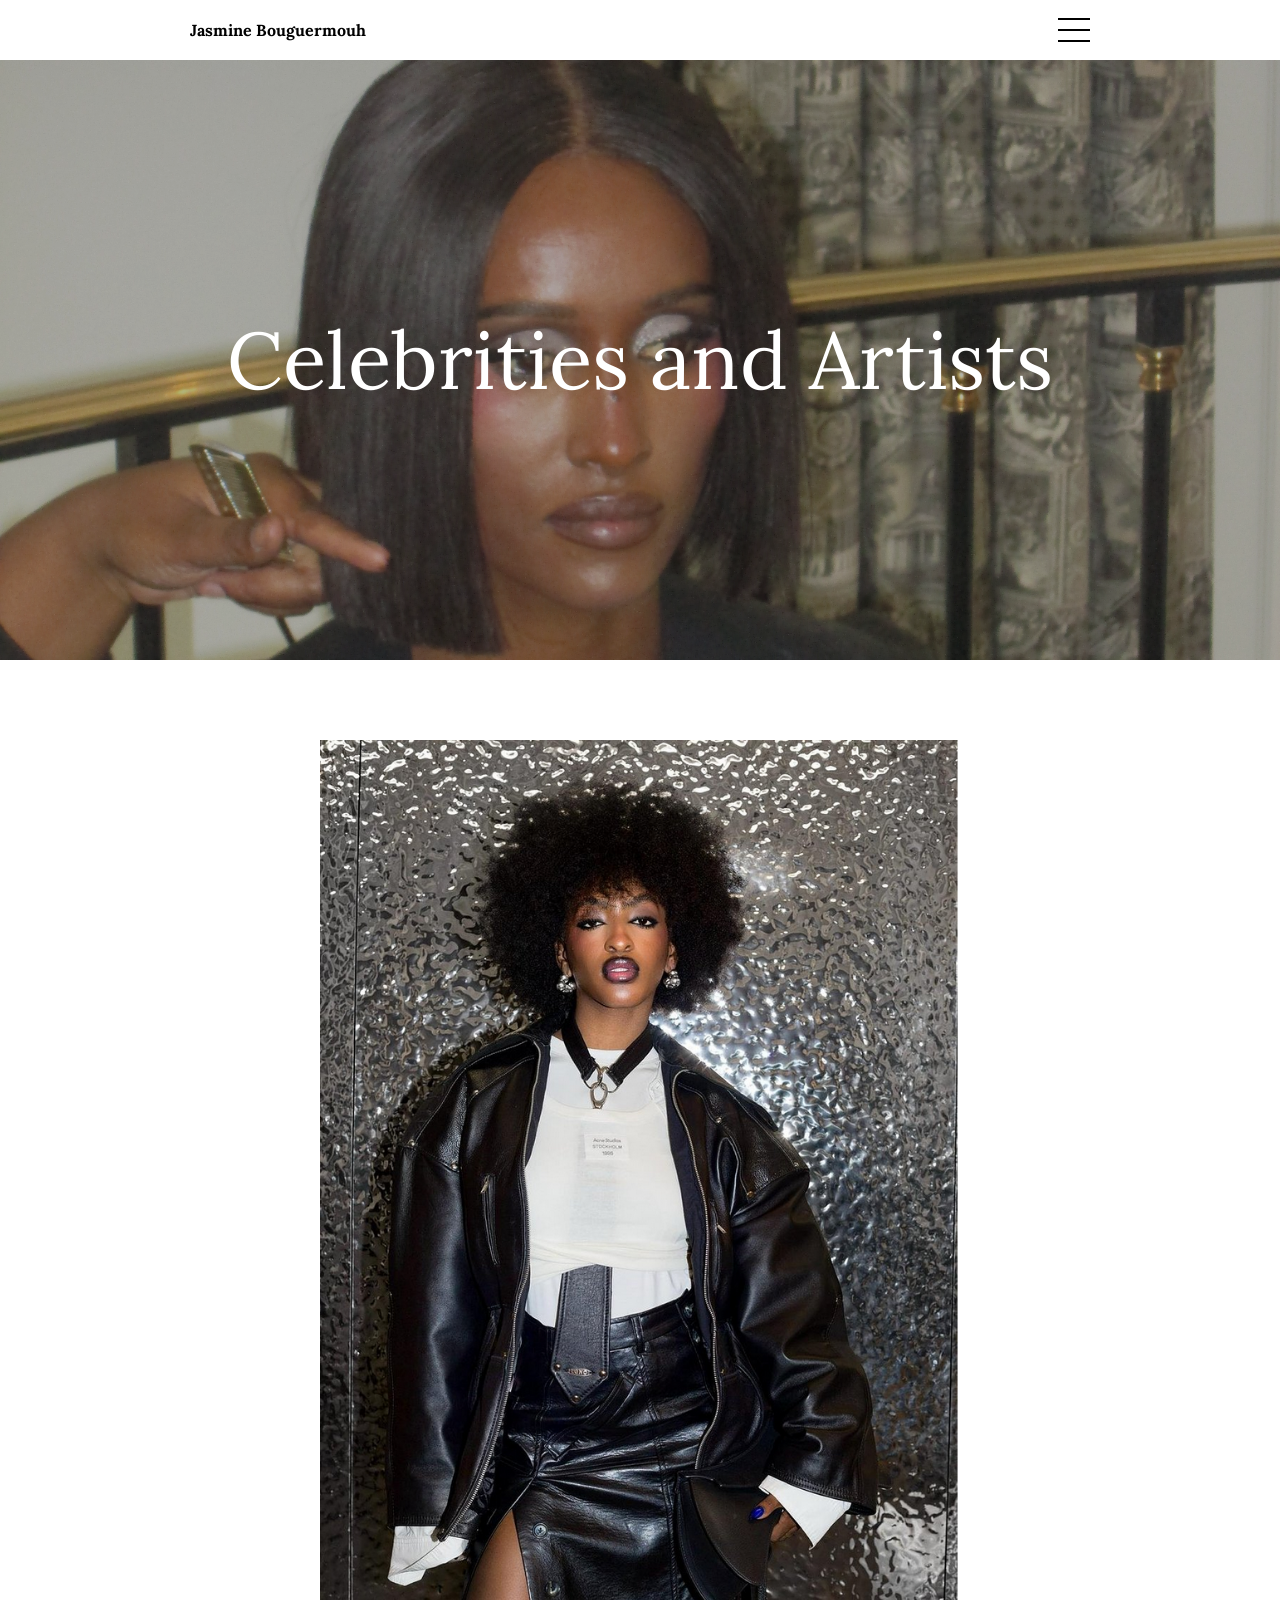
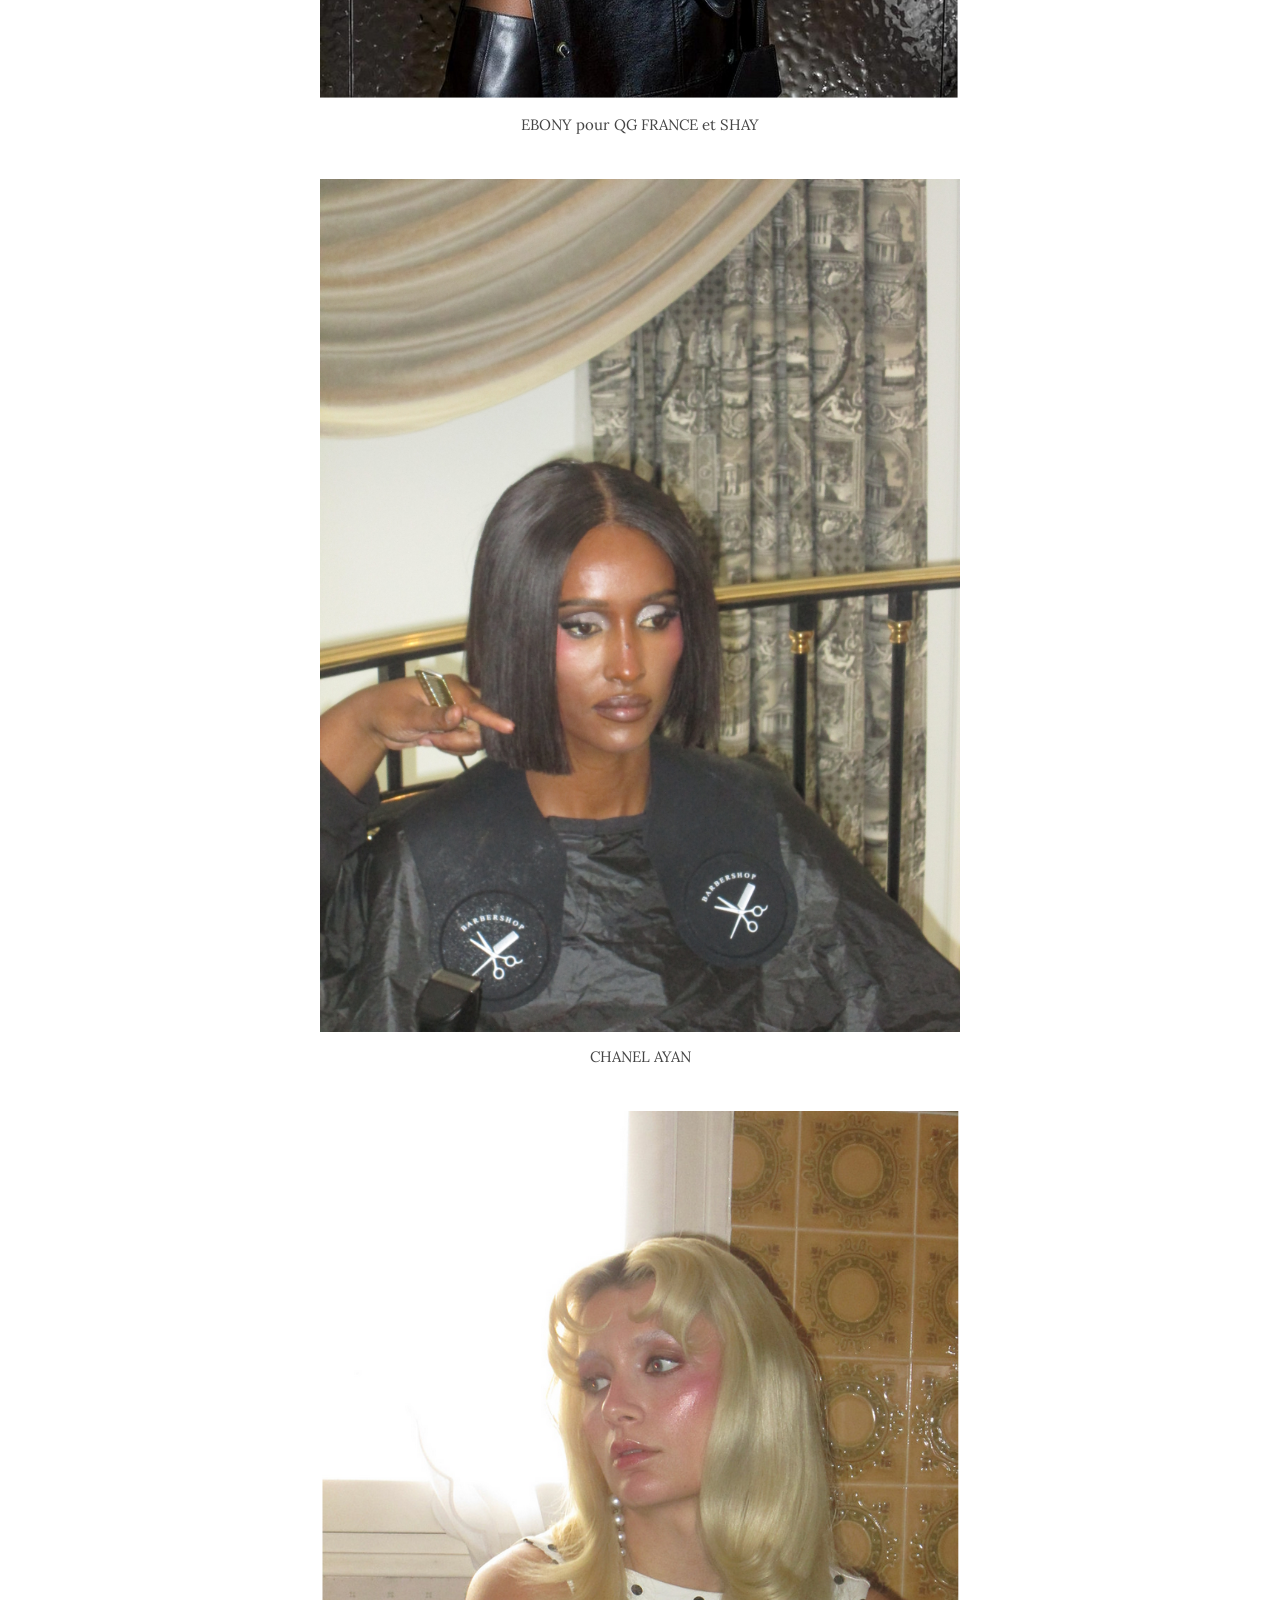
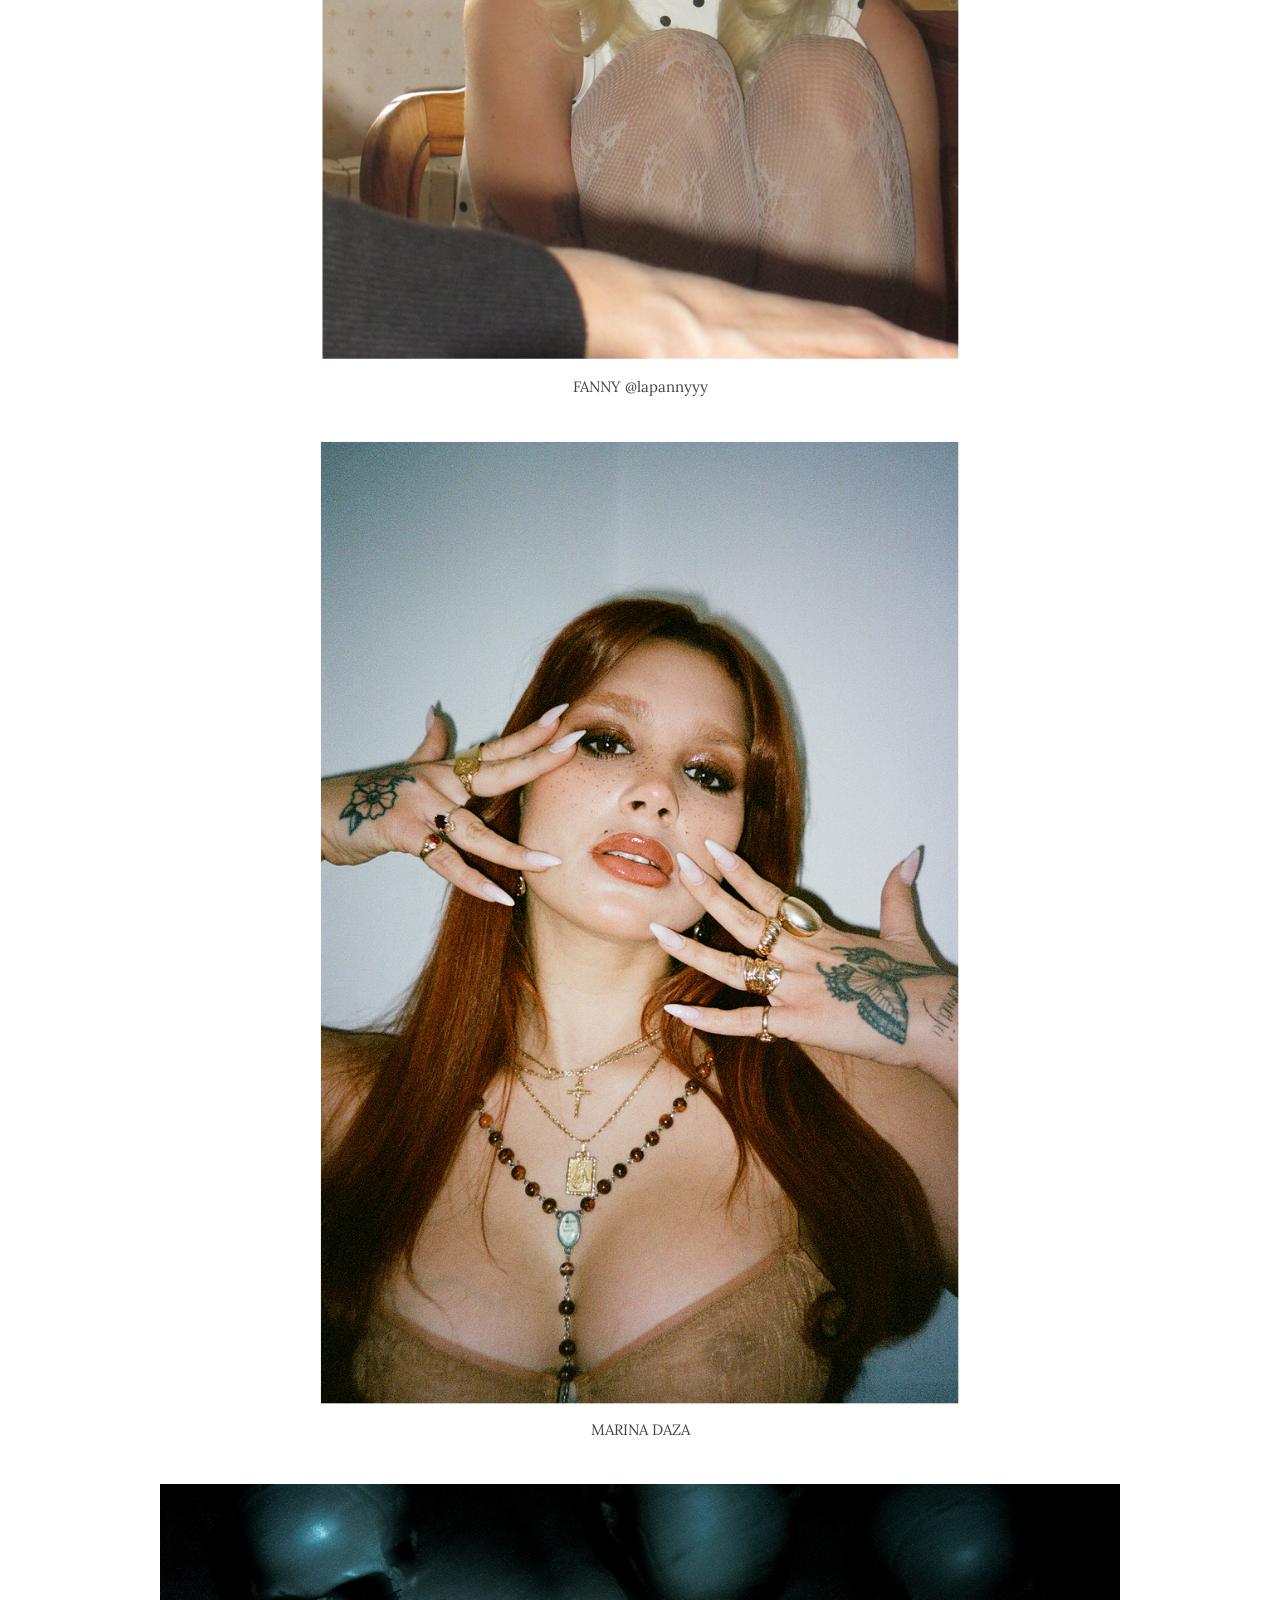
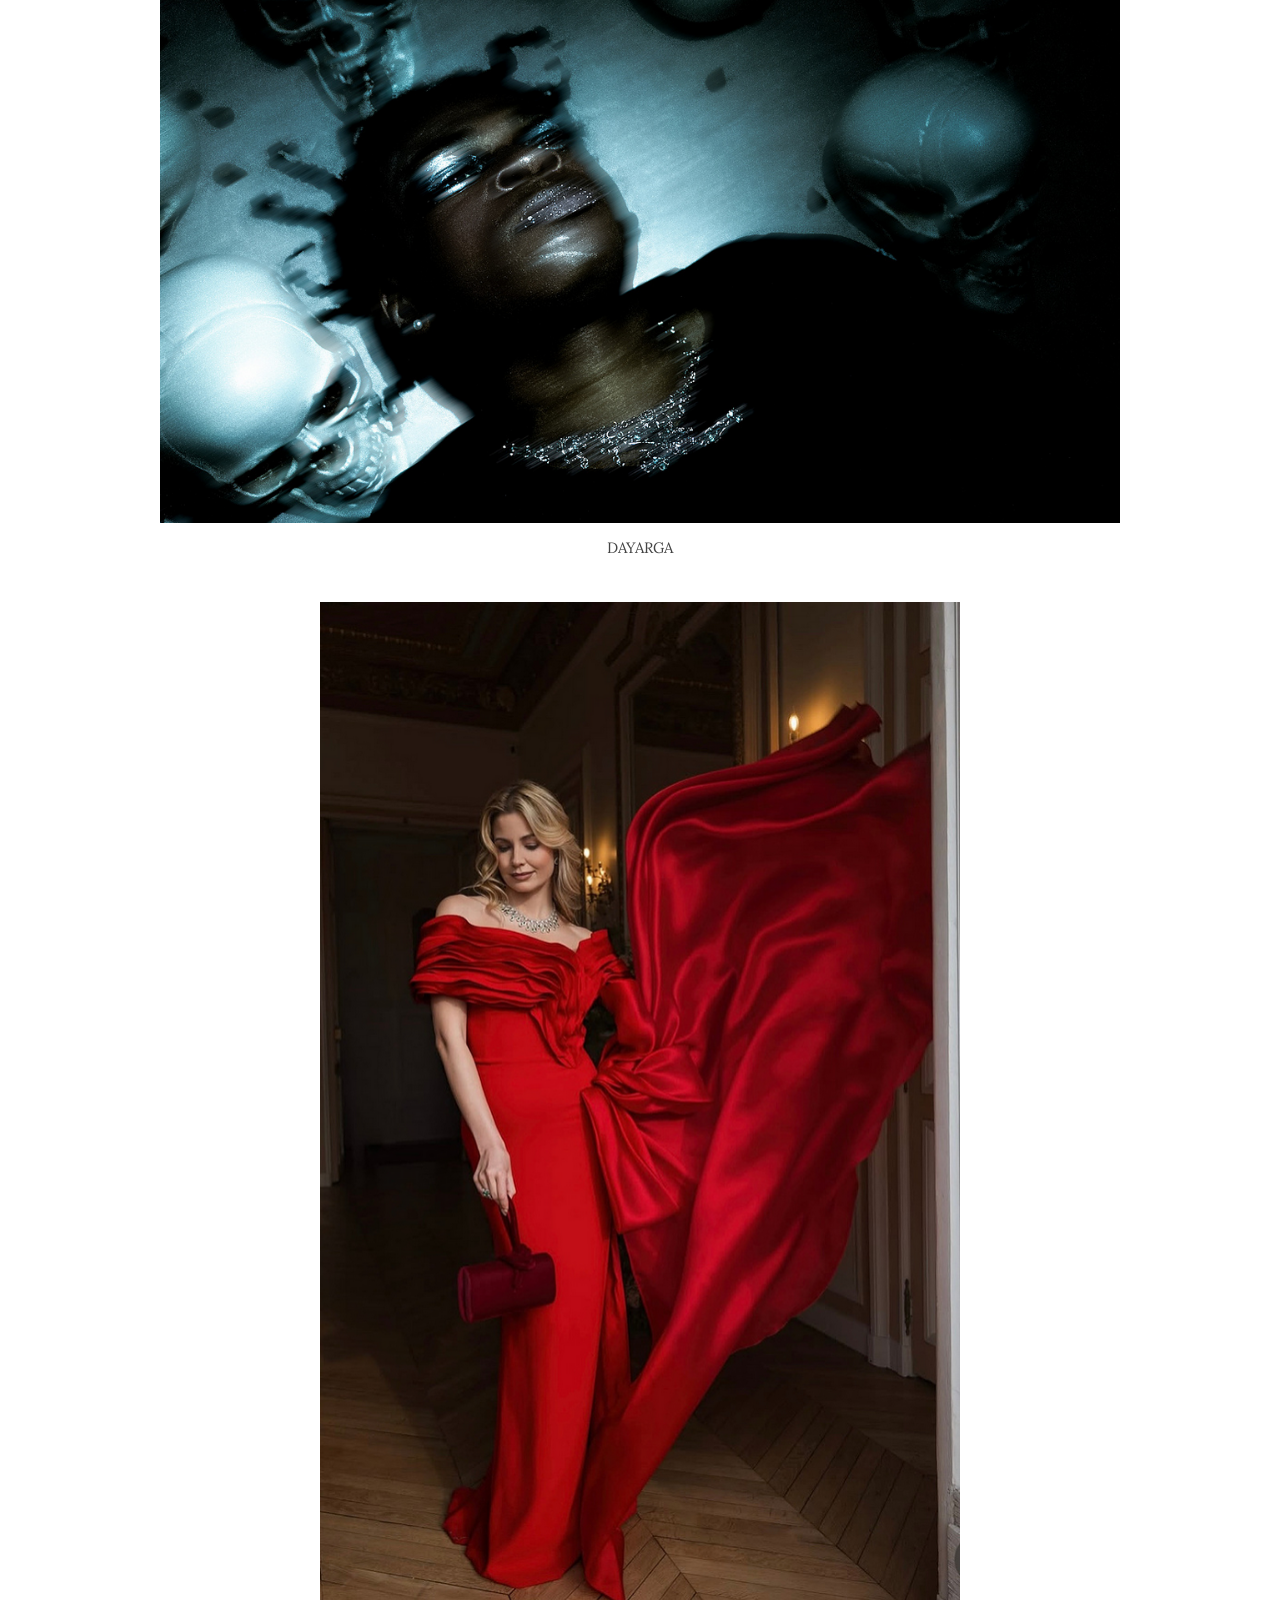
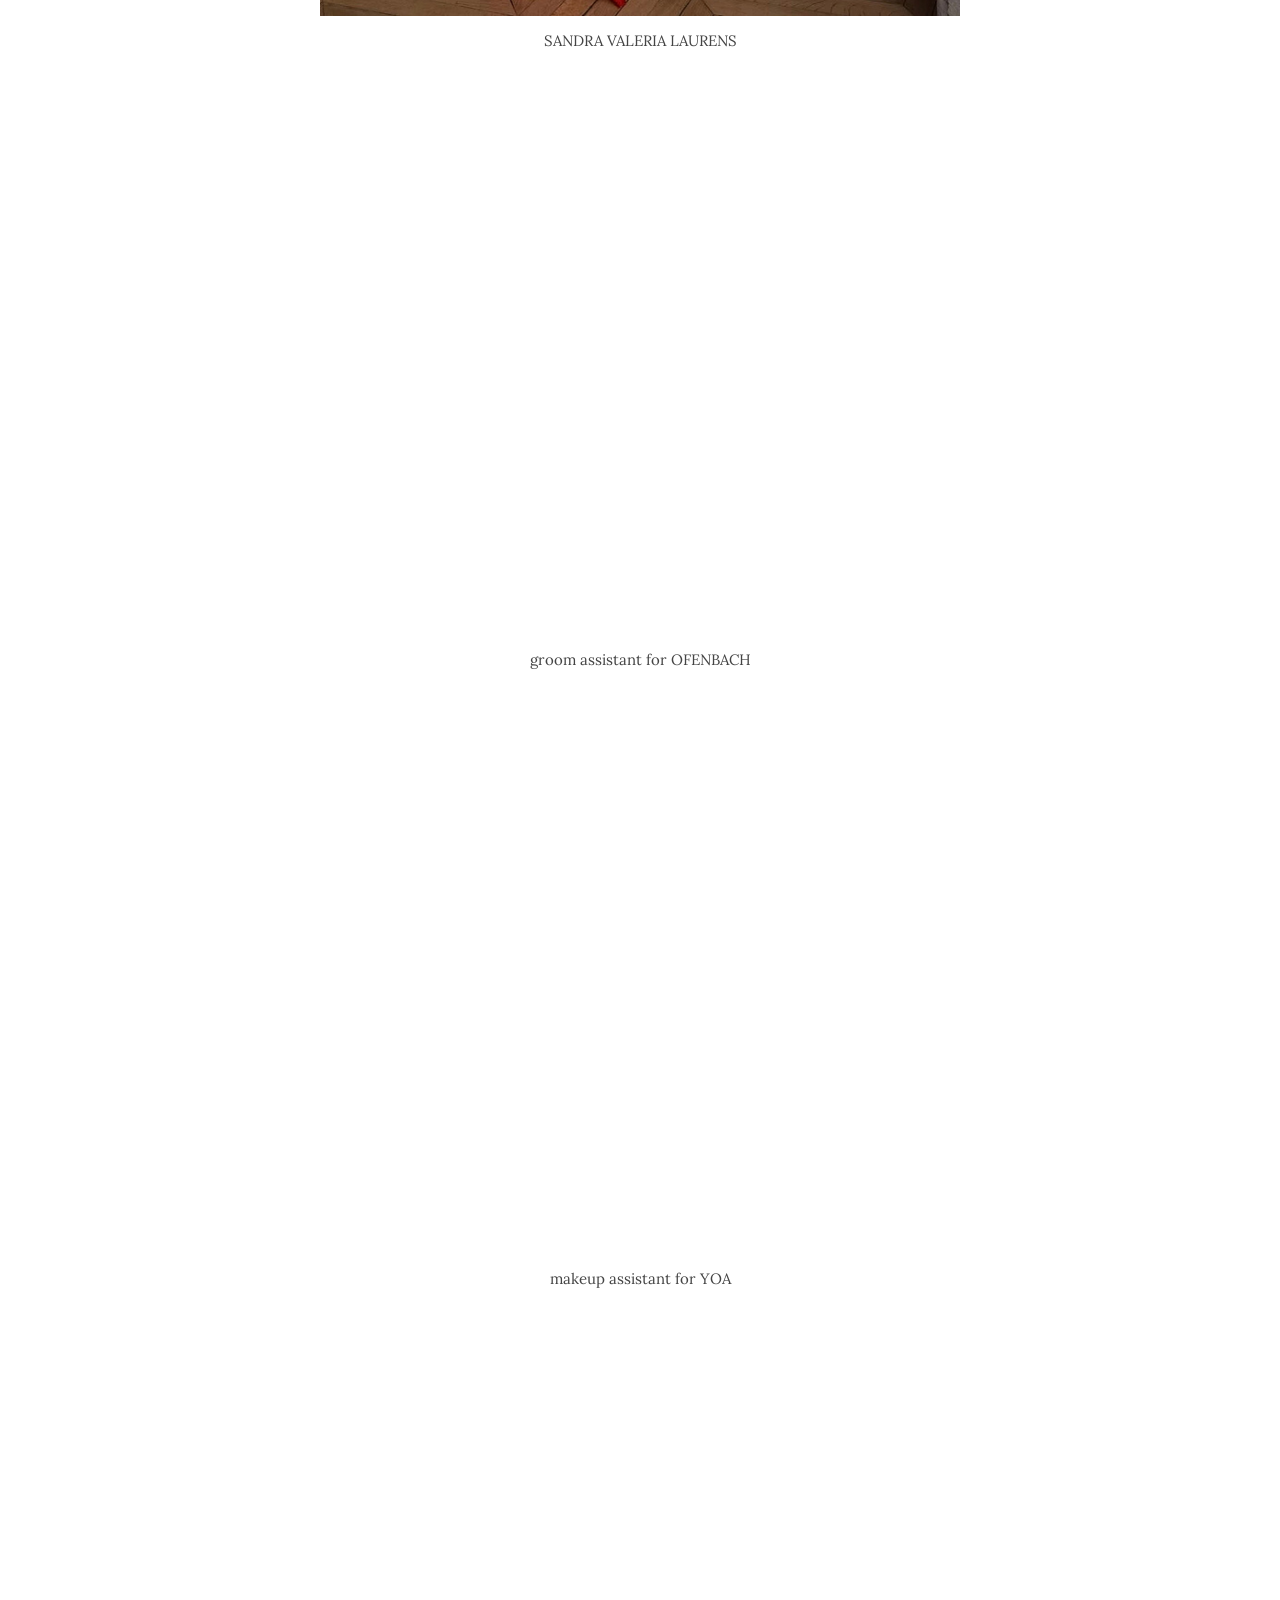
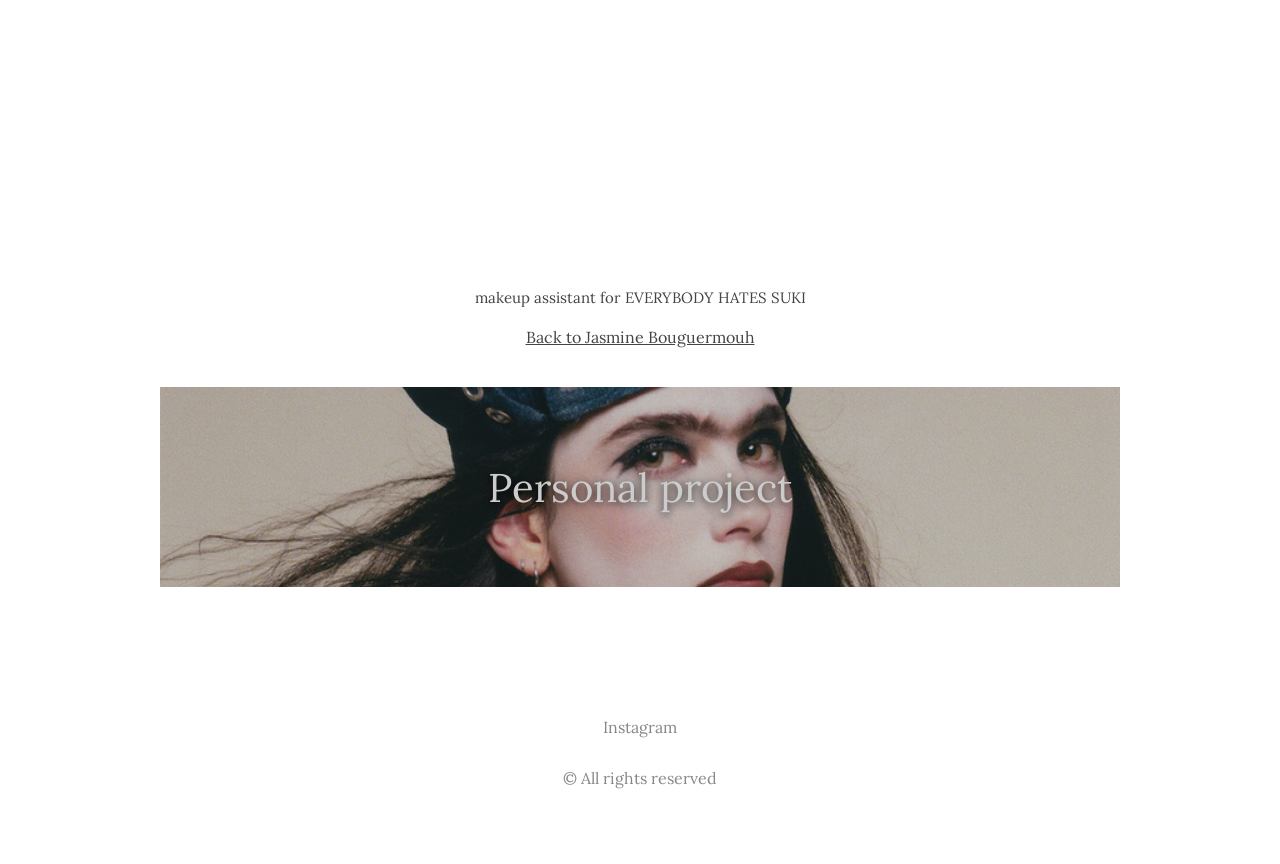
==== celeb.html @ e0f5f1d8 "first commit" ====
<!doctype html>
<html lang="fr">

<head>
    <meta charset="UTF-8">
    <meta name="viewport" content="width=device-width, initial-scale=1.0">
    <title>Jasmine Bouguermouh - Celebrities and Artists</title>
    <link rel="stylesheet" href="style.css">
    <link rel="preconnect" href="https://fonts.googleapis.com">
    <link rel="preconnect" href="https://fonts.gstatic.com" crossorigin>
    <link href="https://fonts.googleapis.com/css2?family=Lora:ital,wght@0,400..700;1,400..700&display=swap" rel="stylesheet">
</head>

<body>

<header>
    <nav>
        <div class="container">
            <div class="container-inner">

                <a class="jaz" href="index.html">Jasmine Bouguermouh</a>

                <button onclick="togglePopup()" class="box" id="menuBtn" aria-label="Ouvrir le menu">
                    <span></span>
                    <span></span>
                    <span></span>
                </button>

            </div>
        </div>
    </nav>
</header>

<div id="popup" class="popup">

    <div class="popup-content">

        <a href="index.html" class="popup-title">Jasmine Bouguermouh</a>

        <a href="contact.html" class="contact-title">Contact</a>

        <div class="social">
            <a href="https://www.instagram.com/jasminebrmh/" target="_blank" rel="noopener noreferrer">Instagram</a>
        </div>

    </div>

</div>

<main class="page-celeb">

    <div class="hero">
        <img src="celeb_img/chanel.jpeg"
        style="--pos-x: 50%; --pos-y: 54%;" 
        alt="Celebrities and Artists">

        <div class="hero-text">
            Celebrities and Artists
        </div>
    </div>

    <div class="media-page">

        <div class="media-block">
            <img src="celeb_img/ebony.png" alt="Ebony pour QG France et Shay">
            <p class="media-title">EBONY pour QG FRANCE et SHAY</p>
        </div>

        <div class="media-block">
            <img src="celeb_img/chanel.jpeg" alt="Chanel Ayan">
            <p class="media-title">CHANEL AYAN</p>
        </div>

        <div class="media-block">
            <img src="celeb_img/fanny.png" alt="Fanny @lapannyyy">
            <p class="media-title">FANNY @lapannyyy</p>
        </div>

        <div class="media-block">
            <img src="celeb_img/marina.png" alt="Marina Daza">
            <p class="media-title">MARINA DAZA</p>
        </div>

        <div class="media-block img-169">
            <img src="celeb_img/dayarga.png" alt="Dayarga">
            <p class="media-title">DAYARGA</p>
        </div>

        <div class="media-block">
            <img src="celeb_img/sandra.png" alt="Sandra Valeria Laurens">
            <p class="media-title">SANDRA VALERIA LAURENS</p>
        </div>

        <div class="media-block">

            <div class="video-wrapper">
                <iframe src="https://www.youtube.com/embed/MkxKFCzXqRA"
                    title="Ofenbach assistant"
                    allowfullscreen>
                </iframe>
            </div>

            <p class="media-title">groom assistant for OFENBACH</p>
        </div>

        <div class="media-block">

            <div class="video-wrapper">
                <iframe src="https://www.youtube.com/embed/wFEVgk2t-W8"
                    title="YOA assistant"
                    allowfullscreen>
                </iframe>
            </div>

            <p class="media-title">makeup assistant for YOA</p>
        </div>

        <div class="media-block">

            <div class="video-wrapper">
                <iframe src="https://www.youtube.com/embed/_bUZgHaQh4o"
                    title="Everybody hates Suki"
                    allowfullscreen>
                </iframe>
            </div>

            <p class="media-title">makeup assistant for EVERYBODY HATES SUKI</p>
        </div>

    </div>

    <a href="index.html" class="media-back">Back to Jasmine Bouguermouh</a>

    <a href="project.html" class="card-next">
        <img src="pers_img/charlotte.png"
        style="--pos-x: 50%; --pos-y: 18%;"
        alt="Personal project">
        <div class="next-title">
            Personal project
        </div>
    </a>

</main>

<footer>

    <div class="social">

        <div class="social-links">
            <a href="https://www.instagram.com/jasminebrmh/" target="_blank" rel="noopener noreferrer">Instagram</a>
        </div>

        <p class="copy">© All rights reserved</p>

    </div>

</footer>

<script src="script.js" defer></script>

</body>
</html>
---- style.css ----
/* RESET GLOBAL */
* {
    box-sizing: border-box;
}

:root {
    --media-ratio: 4 / 5; /* ou 3 / 4 si tu préfères plus carré */
}

/* BASE PAGE */
html, body {
    margin: 0;
    padding: 0;
    overflow-x: hidden;
    font-family: "Lora",sans-serif;
    cursor: default;
}

footer {
    padding: 10px 20px;
}

/* HEADER FIXE */
.container {
    position: fixed;
    top: 0;
    left: 0;
    width: 100%;
    height: 60px;
    display: flex;
    justify-content: center;
    align-items: center;
    background: rgba(255, 255, 255, 0.75);
    transition: background 0.3s ease;
    z-index: 1000;
    padding: 0 20px;
}

.container:hover {
    background: rgba(255, 255, 255, 1);
}

/* CONTENU HEADER */
.container-inner {
    width: 100%;
    max-width: 900px;
    display: flex;
    justify-content: space-between;
    align-items: center;
}

.container.menu-open {
    background: rgba(255, 255, 255, 1);
}

/* LOGO / NOM */
.jaz {
    font-size: 16px;
    font-weight: 700;
    text-decoration: none;
    color: black;
}

.jaz:hover {
    color: red;
}

/* ========================= */
/* BOUTON MENU HAMBURGER */
/* ========================= */

.box {
    width: 32px;
    height: 24px;
    background: none;
    border: none;
    cursor: pointer;
    display: flex;
    flex-direction: column;
    justify-content: space-between;
    padding: 0;
}

.box span {
    width: 100%;
    height: 2px;
    background: black;
    transition: all 0.3s ease;
}

.box:not(.active):hover span:nth-child(2) {
    width: 70%;
}

.box:not(.active):hover span:nth-child(3) {
    width: 50%;
}

.box.active span:nth-child(1) {
    transform: translateY(11px) rotate(45deg);
}

.box.active span:nth-child(2) {
    opacity: 0;
}

.box.active span:nth-child(3) {
    transform: translateY(-11px) rotate(-45deg);
}

/* ========================= */
/* POPUP MENU */
/* ========================= */

.popup {
    position: fixed;
    top: 60px;
    left: 0;
    width: 100%;
    height: calc(100vh - 60px);
    background: white;
    display: flex;
    justify-content: center;
    align-items: flex-start;
    padding-top: 80px;
    opacity: 0;
    visibility: hidden;
    transition: opacity 0.3s ease, visibility 0.3s ease;
    z-index: 2000;
}

.popup.show {
    opacity: 1;
    visibility: visible;
}

.popup-content {
    display: flex;
    flex-direction: column;
    align-items: center;
    text-align: center;
    gap: 20px;
    max-width: 500px;
    width: 100%;
    padding: 0 20px;
}

.popup-title {
    font-size: 32px;
    color: black;
    text-decoration: none;
}

.popup-title:hover {
    text-decoration: underline;
}

.contact-title {
    font-size: 24px;
    color: black;
    text-decoration: none;
    margin-top: 30px;
}

.contact-title:hover {
    text-decoration: underline;
}

.social {
    display: flex;
    justify-content: center;
    gap: 40px;
    margin-top: 70px;
}

.social a {
    font-size: 16px;
    color: #888;
    text-decoration: none;
    transition: color 0.3s ease;
}

.social a:hover {
    color: black;
}



/* ========================= */
/* INDEX GRID */
/* ========================= */

.grid {
    margin: 0;
    padding: 60px 0 0 0;
}

.card {
    position: relative;
    display: block;
    width: 100%;
    height: 600px;
    overflow: hidden;
    text-decoration: none;
    white-space: nowrap;
    text-align: center;
}

.card img {
    width: 100%;
    height: 100%;
    object-fit: cover;
    display: block;
    filter: brightness(60%);
    transition: filter 0.4s ease;
   /* 🎯 cadrage contrôlé */
    object-position: var(--pos-x, 50%) var(--pos-y, 50%);

    /* 🔥 zoom léger propre */
    transform: scale(var(--zoom, 1));
    transform-origin: center;
}

.card:hover img {
    filter: brightness(85%);
}

.title {
    position: absolute;
    top: 50%;
    left: 50%;
    transform: translate(-50%, -50%);
    display: flex;
    align-items: center;
    gap: 25px;
    color: white;
    font-size: 80px;
    max-width: 90%;
    text-align: center;
}

.arrow {
    position: absolute;
    left: calc(100% + 25px);
    top: 50%;
    transform: translateY(-50%);
}

.arrow-svg {
    width: 60px;
    height: 60px;
    transition: transform 0.3s ease;
}

.card:hover .arrow-svg {
    transform: translateX(8px);
}

/* ========================= */
/* HERO */
/* ========================= */

.page-celeb {
    margin: 0;
    padding-top: 60px;
    
    object-position: var(--pos-x, 50%) var(--pos-y, 50%);

    /*  zoom léger propre */
    transform: scale(var(--zoom, 1));
    transform-origin: center;
}

.hero {
    position: relative;
    width: 100%;
    height: 600px;
    overflow: hidden;
    margin-bottom: 20px;
    font-family: "Lora", sans-serif;
}


.hero img {
    width: 100%;
    height: 100%;
    object-fit: cover;
    filter: brightness(70%);
     /*  cadrage contrôlé */
    object-position: var(--pos-x, 50%) var(--pos-y, 50%);

    /*  zoom léger propre */
    transform: scale(var(--zoom, 1));
    transform-origin: center;
}

.hero-text {
    position: absolute;
    top: 50%;
    left: 50%;
    transform: translate(-50%, -50%);
    color: white;
    font-size: 80px;
    text-align: center;
    white-space: nowrap;
}

.hero-contact {
    position: relative;
    width: 100%;
    height: 376px; /* IMPORTANT : donne une vraie hauteur */
    overflow: hidden;
}

.hero-contact img {
    width: 100%;
    height: 100%;
    object-fit: cover;

    object-position: var(--pos-x, 50%) var(--pos-y, 50%);

    transform: scale(var(--zoom, 1));
    transform-origin: center;
}

.hero-contact-text {
    position: absolute;
    top: 50%;
    left: 50%;
    transform: translate(-50%, -50%);
    color: white;
    font-size: 36px;
    text-align: center;
    white-space: nowrap;
}

.contact-text {
    font-size: 24px;
    color: black;
    text-decoration: none;
    margin-top: 130px;
    text-align: center;
}


.text {
    white-space: normal;
    overflow-wrap: break-word;
}

/* ========================= */
/* MEDIA SECTION */
/* ========================= */

.media-page {
    display: flex;
    flex-direction: column;
    align-items: center;
    gap: 45px;
    padding: 60px 20px 20px 20px;
}

/* bloc centré */
.media-block {
    width: 100%;
    max-width: 960px;
    margin: 0 auto;
    display: flex;
    flex-direction: column;
    align-items: center;
    gap: 15px;
    margin-top: 0;
}

/* IMAGE (plus petite que vidéo) */
.media-block img {
    width: 80%;
    max-width: 640px;
    height: auto;
    display: block;
}

.media-block.img-169 img {
    width: 100%;
    max-width: 960px;
    height: auto;
    display: block;
}
/* VIDEO */
.media-block video {
    width: 100%;
    height: auto;
    display: block;
}

/* YOUTUBE */
.media-block iframe {
    width: 100%;
    aspect-ratio: 16 / 9;
    border: none;
    display: block;
    border-radius: 6px;
}

/* TITRE */
.media-title {
    font-size: 15px;
    color: #444444;
    margin: 0;
    text-align: center;
}

.media-back {
    font-size: 16px;
    color: #444;
    margin: 0;
    text-align: center;
    display: flex;
    flex-direction: column;
}

.media-back:hover {
    color: red;
}

/* PAGE SUIVANTE */

.card-next {
    position: relative;
    display: block;
    width: 100%;
    max-width: 960px;
    height: 200px;
    margin: 40px auto 0 auto;
    overflow: hidden;
    filter: brightness(80%);
    transition: filter 0.3s ease;
}

.card-next img {
    width: 100%;
    height: 100%;
    object-fit: cover;
    display: block;
    object-position: 16% 16%;
    transform: scale(2.3);
    transition: transform 0.4s ease;
    
    /*  cadrage contrôlé */
    object-position: var(--pos-x, 50%) var(--pos-y, 50%);

    /*  zoom léger propre */
    transform: scale(var(--zoom, 1));
    transform-origin: center;
}

.card-next:hover {
    filter: brightness(100%);
}

/* CARD SUIVANTE DUO */

.card-next-duo {
    position: relative;
    display: block;
    width: 100%;
    max-width: 480px;
    height: 200px;
    margin: 40px auto 0 auto;
    overflow: hidden;
    filter: brightness(80%);
    transition: filter 0.3s ease;
}

.card-next-duo img {
    width: 100%;
    height: 100%;
    object-fit: cover;
    display: block;
    object-position: 16% 16%;
    transform: scale(2.3);
    transition: transform 0.4s ease;
    
    /*  cadrage contrôlé */
    object-position: var(--pos-x, 50%) var(--pos-y, 50%);

    /*  zoom léger propre */
    transform: scale(var(--zoom, 1));
    transform-origin: center;
}

.card-next-duo:hover {
    filter: brightness(100%);
}

/* CARD PREV DUO */

.card-prev-duo {
    position: relative;
    display: block;
    width: 100%;
    max-width: 480px;
    height: 200px;
    margin: 40px auto 0 auto;
    overflow: hidden;
    filter: brightness(80%);
    transition: filter 0.3s ease;
}

.card-prev-duo img {
    width: 100%;
    height: 100%;
    object-fit: cover;
    display: block;
    object-position: 16% 16%;
    transform: scale(2.3);
    transition: transform 0.4s ease;
     /*  cadrage contrôlé */
    object-position: var(--pos-x, 50%) var(--pos-y, 50%);

    /*  zoom léger propre */
    transform: scale(var(--zoom, 1));
    transform-origin: center;
}

.card-prev-duo:hover {
    filter: brightness(100%);
}

.card-prev-duo,
.card-next-duo {
    flex: 1;
    margin: 0;
    max-width: none;
}

.card-prev-duo img,
.card-next-duo img {
    display: block;
}



.bottom-nav {
    display: flex;
    width: 100%;
    max-width: 960px;
    margin: 25px auto 0 auto;
    gap: 0;
}



footer {
    width: 100%;
    padding: 60px 20px;
    display: flex;
    justify-content: center;
}

footer .social {
    display: flex;
    flex-direction: column;
    align-items: center;
    gap: 15px;
    font-size: 16px;
}

footer .social-links {
    display: flex;
    gap: 40px;
    align-items: center;
    font-size: 16px;
}

.copy {
    color: #888;
}

.video-wrapper {
    position: relative;
    width: 100%;
    max-width: 960px;
    aspect-ratio: 16 / 9;
}

.video-wrapper iframe {
    width: 100%;
    height: 100%;
    border: none;
}

.next-title {
    position: absolute;
    top: 50%;
    left: 50%;
    transform: translate(-50%, -50%);
    color: #ffffff;
    text-shadow:
        0 2px 8px rgba(0, 0, 0, 0.7),
        0 0 20px rgba(14, 14, 14, 0.4);
    font-size: 40px;
    text-align: center;
    white-space: nowrap;
    filter: brightness(100%);
}

/* CONTACT */
.contact-form {
    width: 100%;
    max-width: 600px;
    margin: 60px auto;
    display: flex;
    flex-direction: column;
    font-family: "Lora", sans-serif;
}

.contact-form input,
.contact-form textarea {
    width: 100%;
    border: 1px solid #ccc;
    padding: 15px;
    font-size: 16px;
    font-family: "Lora", sans-serif;
    background: transparent;
    outline: none;
    transition: border 0.3s ease;
}

.contact-form input:focus,
.contact-form textarea:focus {
    border-color: black;
}

.contact-form textarea {
    min-height: 180px;
    resize: vertical;
}

.contact-form button {
    margin-top: 10px;
    padding: 12px 20px;
    border: 1px solid black;
    background: transparent;
    cursor: pointer;
    font-family: "Lora", sans-serif;
    transition: all 0.3s ease;
    width: fit-content;
}

.contact-form button:hover {
    background: rgb(238, 238, 238);
}

#submit-btn:disabled {
    opacity: 0.6;
    cursor: not-allowed;
}

.contact-block {
    display: flex;
    flex-direction: column;
    align-items: center;
    width: 100%;
    margin-top: 80px;
}

.contact-info {
    width: 100%;
    max-width: 500px;
    text-align: left;
    font-size: 16px;
    margin-bottom: 20px;
}

.contact-row {
    display: flex;
    justify-content: space-between;
    width: 100%;
    max-width: 500px;
    font-size: 14px;
}

.contact-mail {
    width: 100%;
    max-width: 500px;
    text-align: left;
    margin-top: 5px;
    font-size: 14px;
    color: #000000;
}

.contact-mail:hover {
    color: red
}



/* ========================= */
/* RESPONSIVE */
/* ========================= */

@media (max-width: 600px) {

    .hero {
        height: 75vw; /* garde un format paysage/portrait naturel selon la largeur */
    }

    .hero-contact {
        height: 75vw;
    }

    .card {
        height: 75vw;
    }

    .title {
        font-size: 40px;
        gap: 10px;
        max-width: 90%;
    }

    .arrow-svg {
        width: 40px;
        height: 40px;
    }

    .hero-text {
        font-size: 40px;
    }
}

@media (min-width: 601px) and (max-width: 1024px) {

    .title {
        font-size: 55px;
        gap: 15px;
    }

    .hero-text,
    .hero-contact-text {
        font-size: 70px;
    }

    .contact-text {
        font-size: 20px;
        margin-top: 80px;
    }

    .contact-form {
        max-width: 500px;
    }
}

@media (min-width: 1440px) {

    .container-inner {
        max-width: 1200px;
    }

    .title {
        font-size: 90px;
    }

    .hero-contact-text,
    .hero-text {
        font-size: 48px;
    }

    .contact-form {
        max-width: 700px;
    }
}
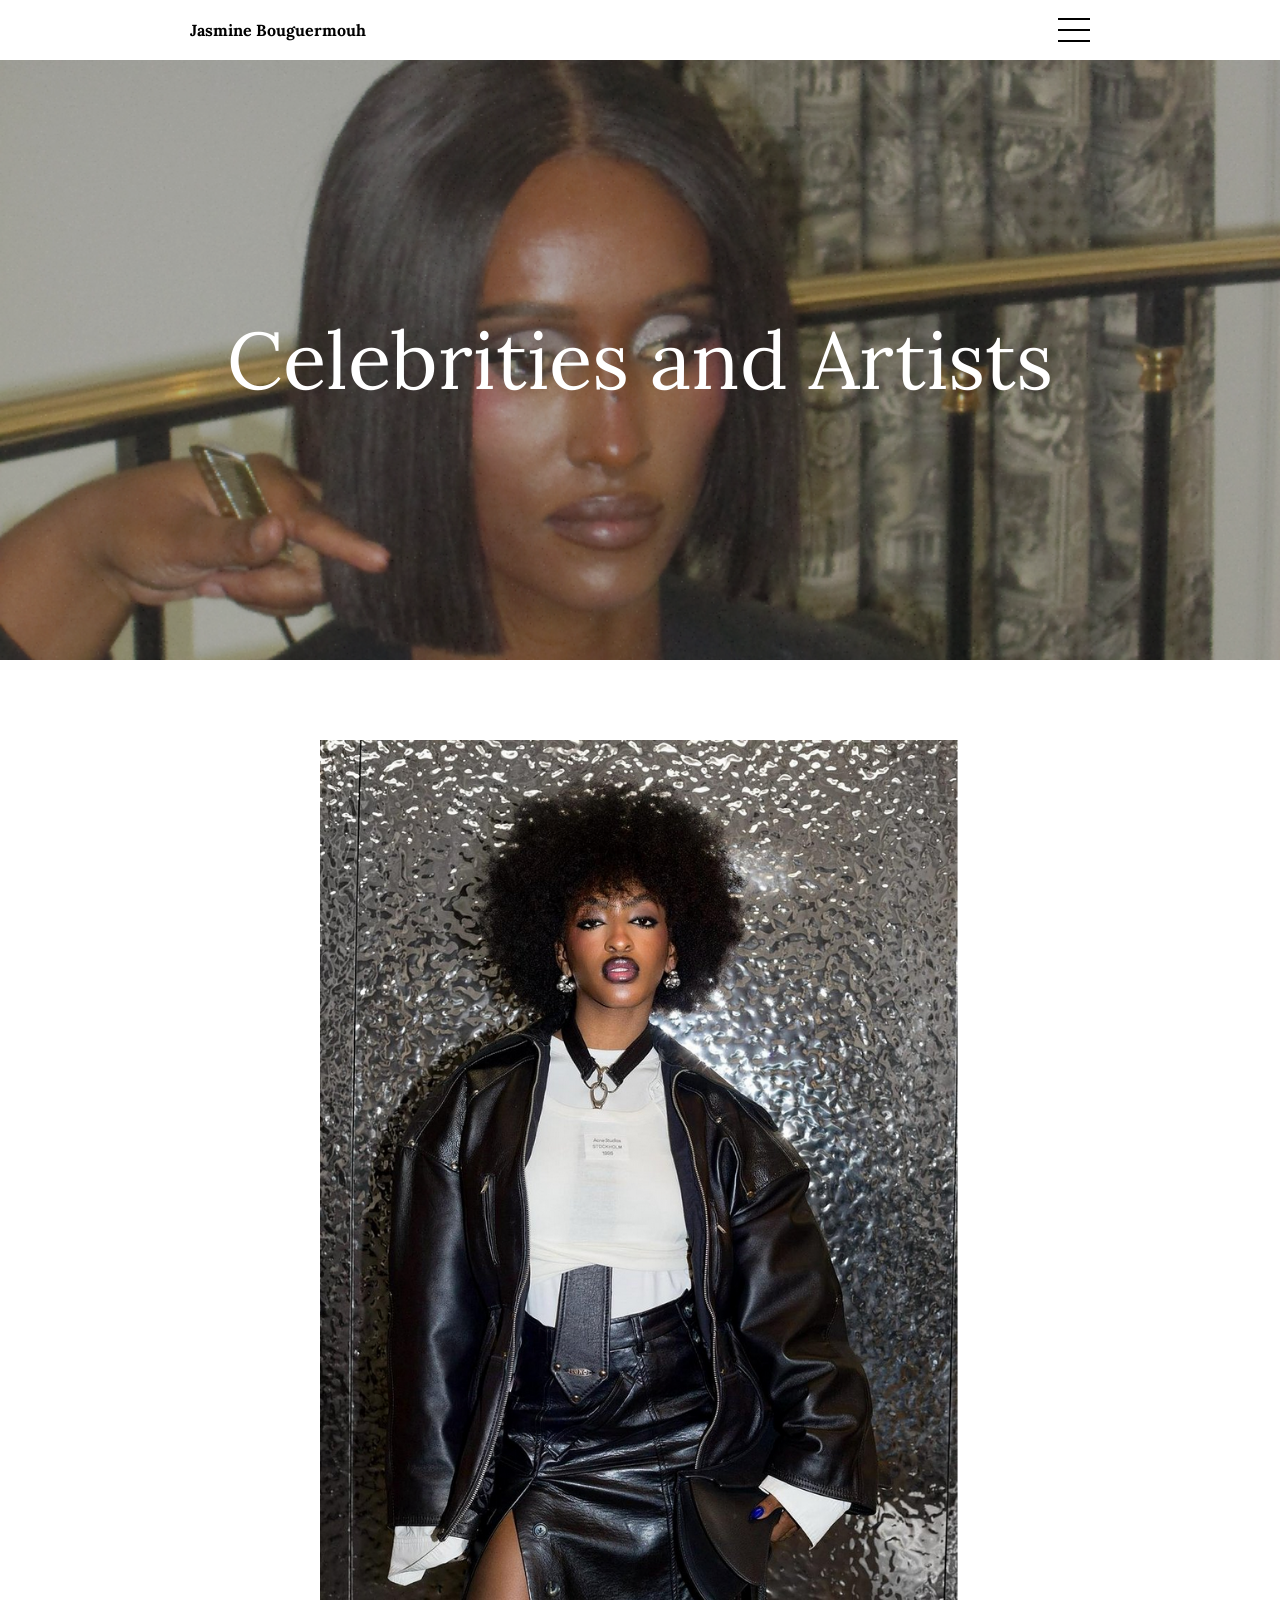
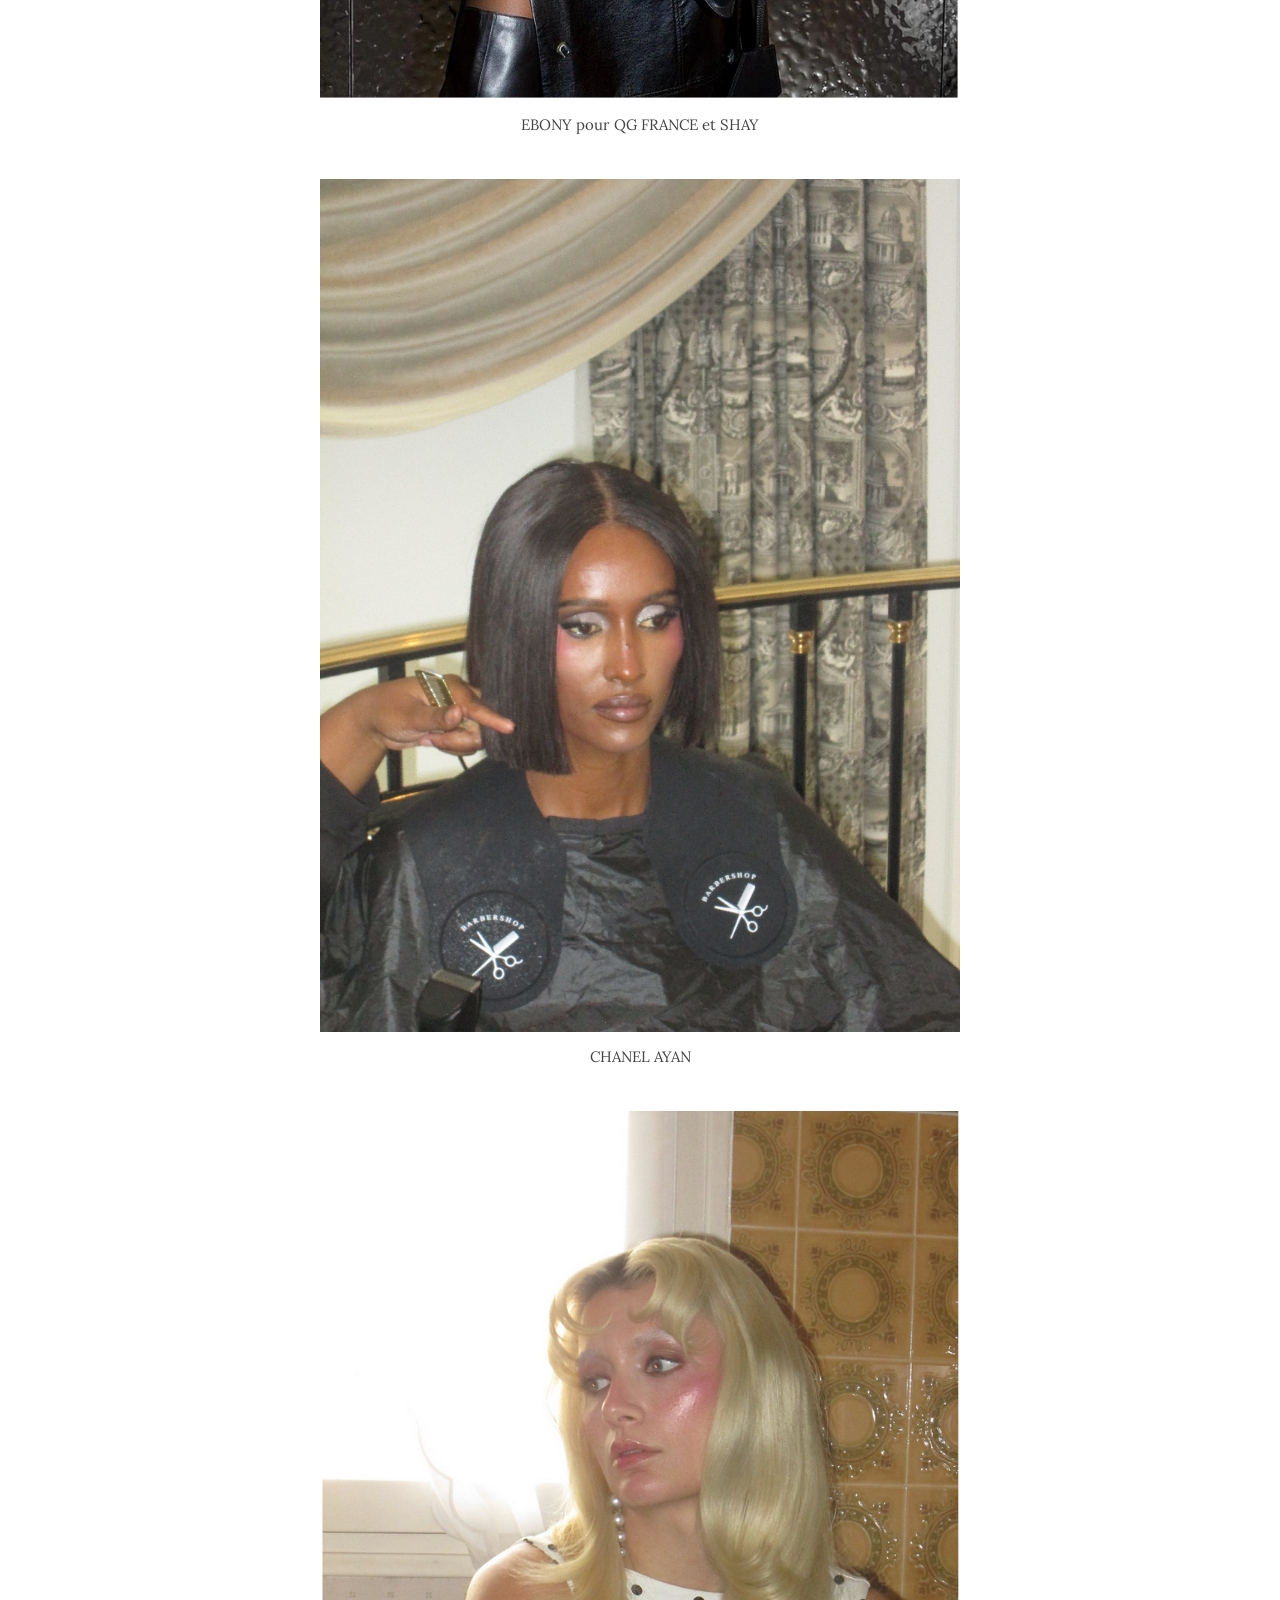
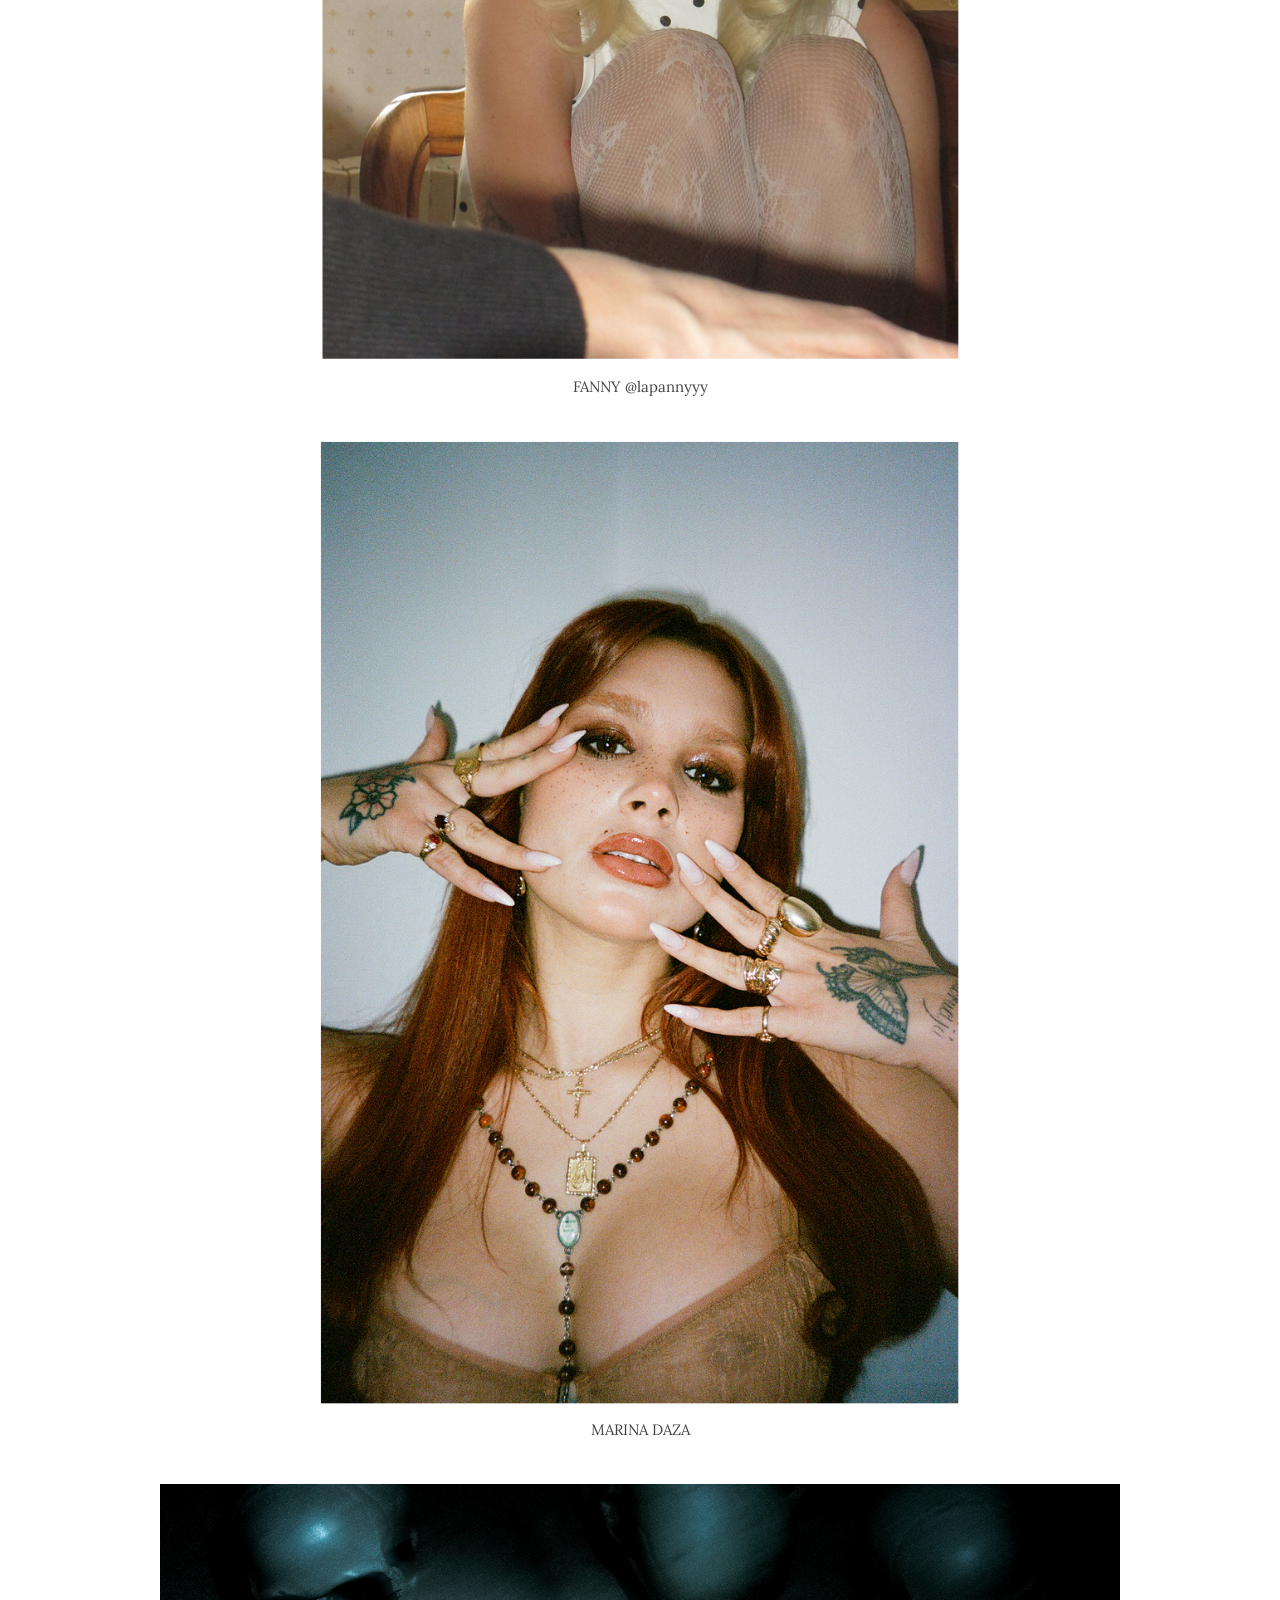
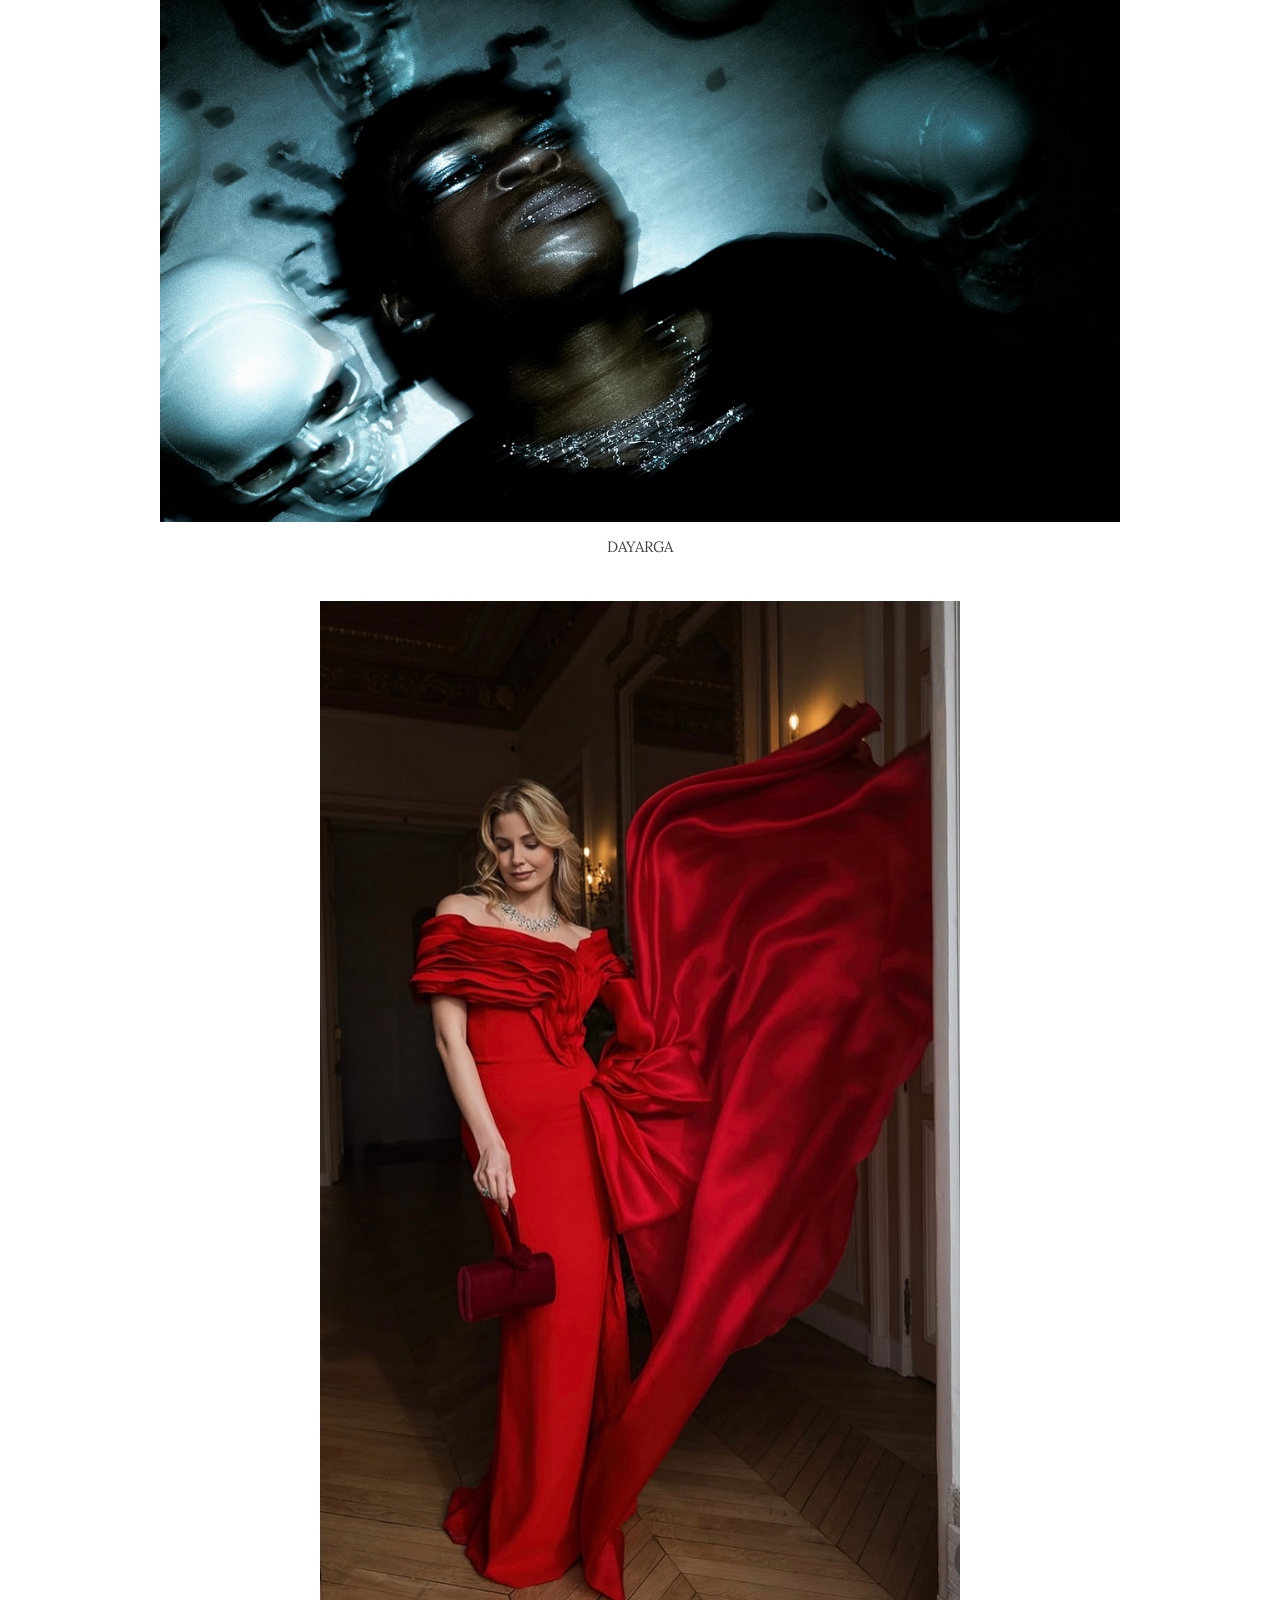
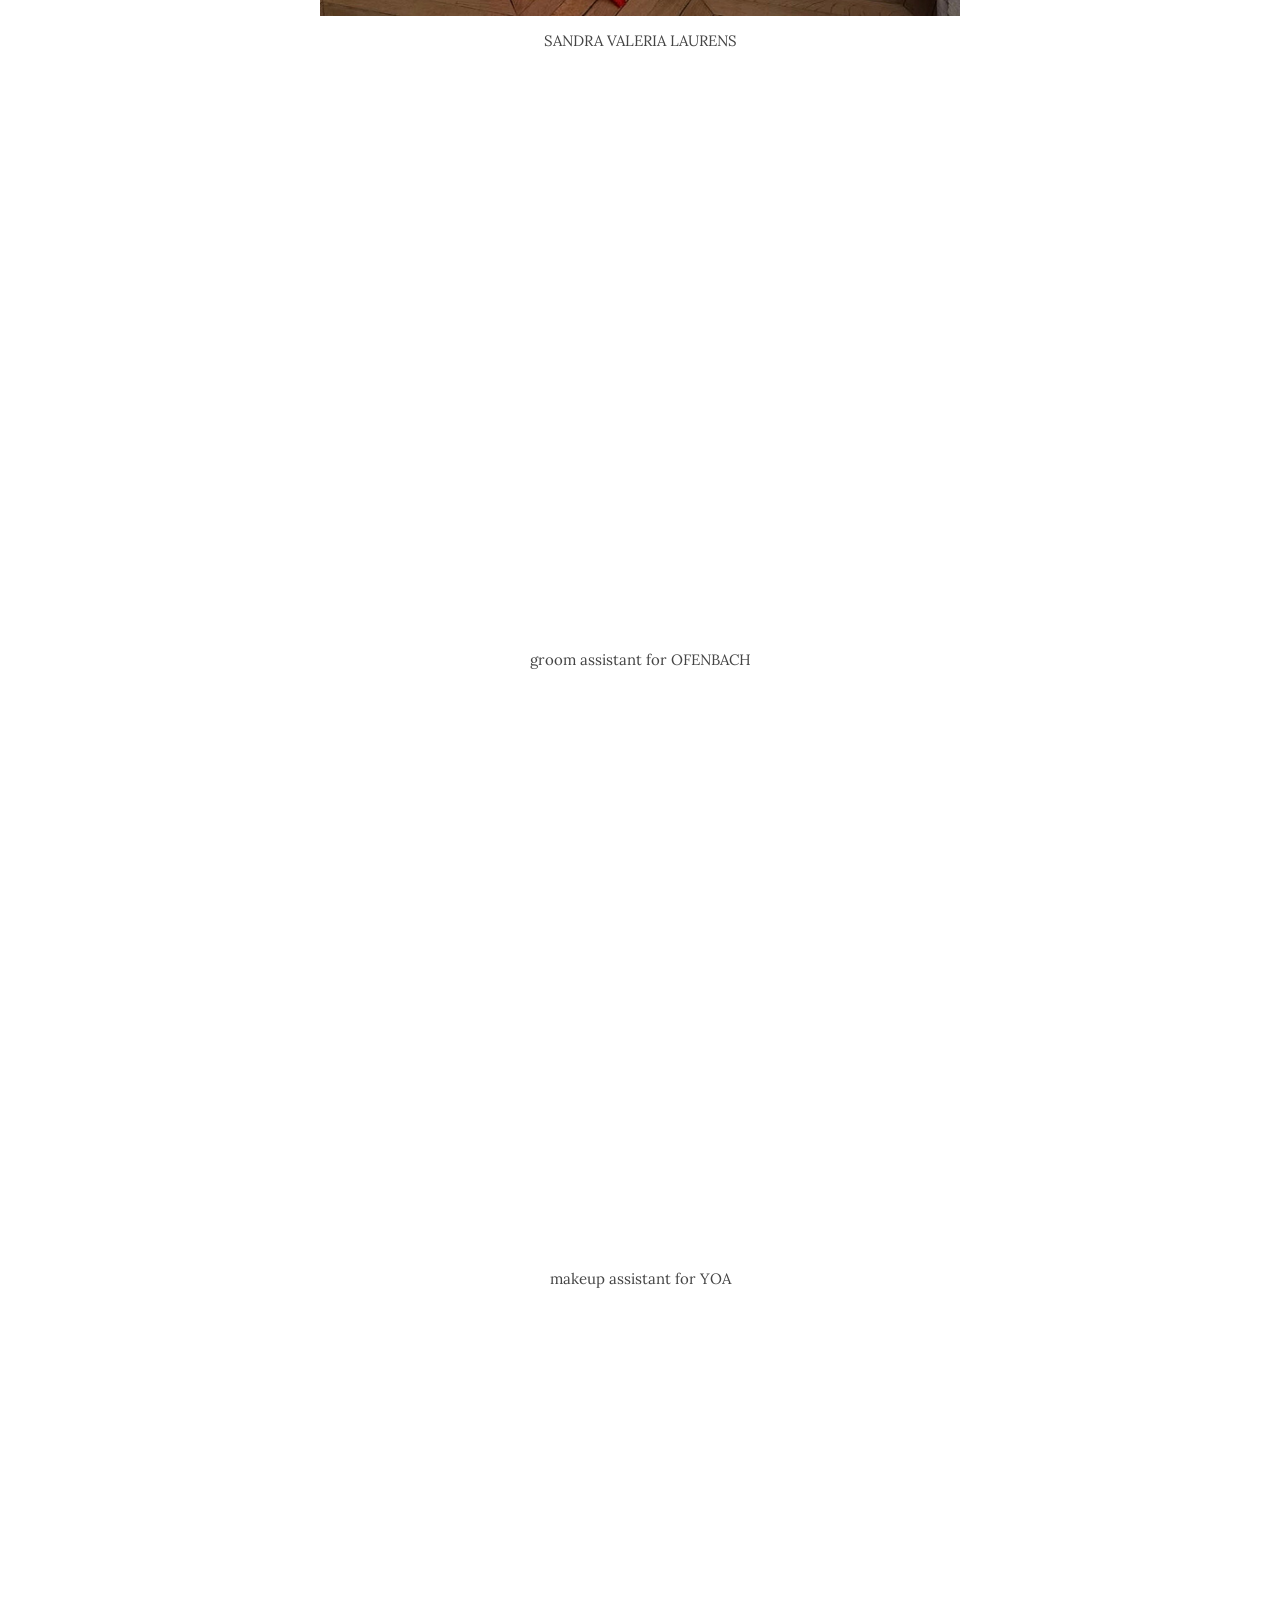
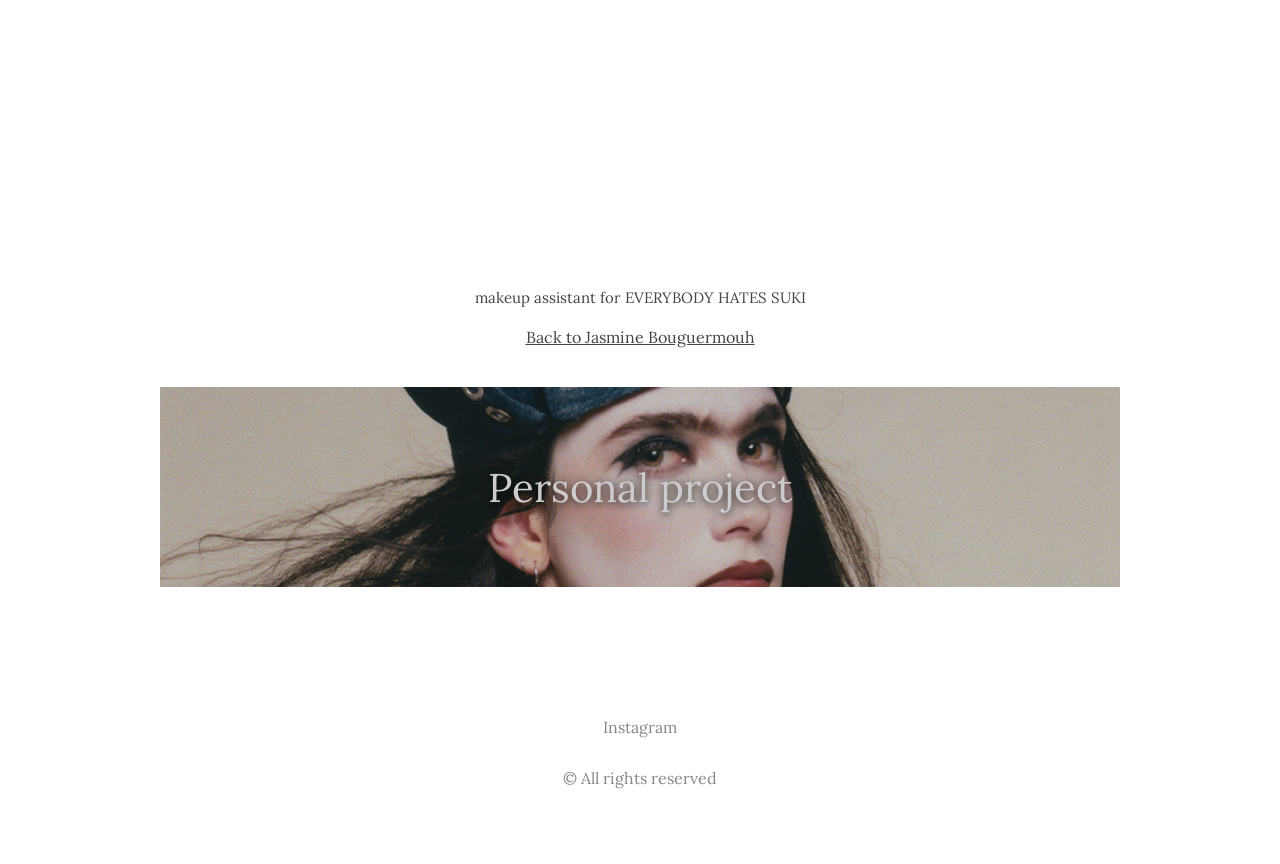
==== commit b215bf03: "Optimisation Referencement" ====
--- a/celeb.html
+++ b/celeb.html
@@ -4,6 +4,7 @@
 <head>
     <meta charset="UTF-8">
     <meta name="viewport" content="width=device-width, initial-scale=1.0">
+    <meta name="description" content="Jasmine Bouguermouh, Celebrities and Artist makeup">
     <title>Jasmine Bouguermouh - Celebrities and Artists</title>
     <link rel="stylesheet" href="style.css">
     <link rel="preconnect" href="https://fonts.googleapis.com">
@@ -67,27 +68,37 @@
         </div>
 
         <div class="media-block">
-            <img src="celeb_img/chanel.jpeg" alt="Chanel Ayan">
+            <img src="celeb_img/chanel.jpeg"
+            loading="lazy"
+            alt="Chanel Ayan">
             <p class="media-title">CHANEL AYAN</p>
         </div>
 
         <div class="media-block">
-            <img src="celeb_img/fanny.png" alt="Fanny @lapannyyy">
+            <img src="celeb_img/fanny.png"
+            loading="lazy" 
+            alt="Fanny @lapannyyy">
             <p class="media-title">FANNY @lapannyyy</p>
         </div>
 
         <div class="media-block">
-            <img src="celeb_img/marina.png" alt="Marina Daza">
+            <img src="celeb_img/marina.png" 
+            loading="lazy"
+            alt="Marina Daza">
             <p class="media-title">MARINA DAZA</p>
         </div>
 
         <div class="media-block img-169">
-            <img src="celeb_img/dayarga.png" alt="Dayarga">
+            <img src="celeb_img/dayarga.png"
+            loading="lazy"
+             alt="Dayarga">
             <p class="media-title">DAYARGA</p>
         </div>
 
         <div class="media-block">
-            <img src="celeb_img/sandra.png" alt="Sandra Valeria Laurens">
+            <img src="celeb_img/sandra.png"
+            loading="lazy"
+             alt="Sandra Valeria Laurens">
             <p class="media-title">SANDRA VALERIA LAURENS</p>
         </div>
 
@@ -133,6 +144,7 @@
 
     <a href="project.html" class="card-next">
         <img src="pers_img/charlotte.png"
+        loading="lazy"
         style="--pos-x: 50%; --pos-y: 18%;"
         alt="Personal project">
         <div class="next-title">
--- a/style.css
+++ b/style.css
@@ -4,7 +4,7 @@
 }
 
 :root {
-    --media-ratio: 4 / 5; /* ou 3 / 4 si tu préfères plus carré */
+    --media-ratio: 4 / 5;
 }
 
 /* BASE PAGE */
@@ -12,12 +12,8 @@
     margin: 0;
     padding: 0;
     overflow-x: hidden;
-    font-family: "Lora",sans-serif;
+    font-family: "Lora", sans-serif;
     cursor: default;
-}
-
-footer {
-    padding: 10px 20px;
 }
 
 /* HEADER FIXE */
@@ -184,8 +180,6 @@
     color: black;
 }
 
-
-
 /* ========================= */
 /* INDEX GRID */
 /* ========================= */
@@ -202,7 +196,6 @@
     height: 600px;
     overflow: hidden;
     text-decoration: none;
-    white-space: nowrap;
     text-align: center;
 }
 
@@ -213,10 +206,7 @@
     display: block;
     filter: brightness(60%);
     transition: filter 0.4s ease;
-   /* 🎯 cadrage contrôlé */
     object-position: var(--pos-x, 50%) var(--pos-y, 50%);
-
-    /* 🔥 zoom léger propre */
     transform: scale(var(--zoom, 1));
     transform-origin: center;
 }
@@ -237,6 +227,12 @@
     font-size: 80px;
     max-width: 90%;
     text-align: center;
+    white-space: nowrap;
+}
+
+.text {
+    white-space: normal;
+    overflow-wrap: break-word;
 }
 
 .arrow {
@@ -263,12 +259,6 @@
 .page-celeb {
     margin: 0;
     padding-top: 60px;
-    
-    object-position: var(--pos-x, 50%) var(--pos-y, 50%);
-
-    /*  zoom léger propre */
-    transform: scale(var(--zoom, 1));
-    transform-origin: center;
 }
 
 .hero {
@@ -280,16 +270,12 @@
     font-family: "Lora", sans-serif;
 }
 
-
 .hero img {
     width: 100%;
     height: 100%;
     object-fit: cover;
     filter: brightness(70%);
-     /*  cadrage contrôlé */
     object-position: var(--pos-x, 50%) var(--pos-y, 50%);
-
-    /*  zoom léger propre */
     transform: scale(var(--zoom, 1));
     transform-origin: center;
 }
@@ -308,7 +294,7 @@
 .hero-contact {
     position: relative;
     width: 100%;
-    height: 376px; /* IMPORTANT : donne une vraie hauteur */
+    height: 376px;
     overflow: hidden;
 }
 
@@ -316,9 +302,7 @@
     width: 100%;
     height: 100%;
     object-fit: cover;
-
     object-position: var(--pos-x, 50%) var(--pos-y, 50%);
-
     transform: scale(var(--zoom, 1));
     transform-origin: center;
 }
@@ -342,12 +326,6 @@
     text-align: center;
 }
 
-
-.text {
-    white-space: normal;
-    overflow-wrap: break-word;
-}
-
 /* ========================= */
 /* MEDIA SECTION */
 /* ========================= */
@@ -360,7 +338,6 @@
     padding: 60px 20px 20px 20px;
 }
 
-/* bloc centré */
 .media-block {
     width: 100%;
     max-width: 960px;
@@ -369,10 +346,8 @@
     flex-direction: column;
     align-items: center;
     gap: 15px;
-    margin-top: 0;
-}
-
-/* IMAGE (plus petite que vidéo) */
+}
+
 .media-block img {
     width: 80%;
     max-width: 640px;
@@ -386,14 +361,13 @@
     height: auto;
     display: block;
 }
-/* VIDEO */
+
 .media-block video {
     width: 100%;
     height: auto;
     display: block;
 }
 
-/* YOUTUBE */
 .media-block iframe {
     width: 100%;
     aspect-ratio: 16 / 9;
@@ -402,7 +376,6 @@
     border-radius: 6px;
 }
 
-/* TITRE */
 .media-title {
     font-size: 15px;
     color: #444444;
@@ -423,7 +396,9 @@
     color: red;
 }
 
-/* PAGE SUIVANTE */
+/* ========================= */
+/* NAVIGATION BAS DE PAGE */
+/* ========================= */
 
 .card-next {
     position: relative;
@@ -442,14 +417,7 @@
     height: 100%;
     object-fit: cover;
     display: block;
-    object-position: 16% 16%;
-    transform: scale(2.3);
-    transition: transform 0.4s ease;
-    
-    /*  cadrage contrôlé */
     object-position: var(--pos-x, 50%) var(--pos-y, 50%);
-
-    /*  zoom léger propre */
     transform: scale(var(--zoom, 1));
     transform-origin: center;
 }
@@ -458,15 +426,9 @@
     filter: brightness(100%);
 }
 
-/* CARD SUIVANTE DUO */
-
 .card-next-duo {
     position: relative;
     display: block;
-    width: 100%;
-    max-width: 480px;
-    height: 200px;
-    margin: 40px auto 0 auto;
     overflow: hidden;
     filter: brightness(80%);
     transition: filter 0.3s ease;
@@ -477,14 +439,7 @@
     height: 100%;
     object-fit: cover;
     display: block;
-    object-position: 16% 16%;
-    transform: scale(2.3);
-    transition: transform 0.4s ease;
-    
-    /*  cadrage contrôlé */
     object-position: var(--pos-x, 50%) var(--pos-y, 50%);
-
-    /*  zoom léger propre */
     transform: scale(var(--zoom, 1));
     transform-origin: center;
 }
@@ -493,15 +448,9 @@
     filter: brightness(100%);
 }
 
-/* CARD PREV DUO */
-
 .card-prev-duo {
     position: relative;
     display: block;
-    width: 100%;
-    max-width: 480px;
-    height: 200px;
-    margin: 40px auto 0 auto;
     overflow: hidden;
     filter: brightness(80%);
     transition: filter 0.3s ease;
@@ -512,13 +461,7 @@
     height: 100%;
     object-fit: cover;
     display: block;
-    object-position: 16% 16%;
-    transform: scale(2.3);
-    transition: transform 0.4s ease;
-     /*  cadrage contrôlé */
     object-position: var(--pos-x, 50%) var(--pos-y, 50%);
-
-    /*  zoom léger propre */
     transform: scale(var(--zoom, 1));
     transform-origin: center;
 }
@@ -530,16 +473,8 @@
 .card-prev-duo,
 .card-next-duo {
     flex: 1;
-    margin: 0;
-    max-width: none;
-}
-
-.card-prev-duo img,
-.card-next-duo img {
-    display: block;
-}
-
-
+    height: 200px;
+}
 
 .bottom-nav {
     display: flex;
@@ -549,63 +484,78 @@
     gap: 0;
 }
 
-
-
-footer {
-    width: 100%;
-    padding: 60px 20px;
-    display: flex;
-    justify-content: center;
-}
-
-footer .social {
-    display: flex;
-    flex-direction: column;
-    align-items: center;
-    gap: 15px;
-    font-size: 16px;
-}
-
-footer .social-links {
-    display: flex;
-    gap: 40px;
-    align-items: center;
-    font-size: 16px;
-}
-
-.copy {
-    color: #888;
-}
-
-.video-wrapper {
-    position: relative;
-    width: 100%;
-    max-width: 960px;
-    aspect-ratio: 16 / 9;
-}
-
-.video-wrapper iframe {
-    width: 100%;
-    height: 100%;
-    border: none;
-}
-
+/* TITRE DES CARTES DE NAVIGATION */
+/* Corrigé : left/right à 0 au lieu de left: 50% pour éviter le débordement */
 .next-title {
     position: absolute;
     top: 50%;
-    left: 50%;
-    transform: translate(-50%, -50%);
+    left: 0;
+    right: 0;
+    transform: translateY(-50%);
     color: #ffffff;
     text-shadow:
         0 2px 8px rgba(0, 0, 0, 0.7),
         0 0 20px rgba(14, 14, 14, 0.4);
     font-size: 40px;
     text-align: center;
-    white-space: nowrap;
+    white-space: normal;
+    word-break: break-word;
+    padding: 0 15px;
+    box-sizing: border-box;
     filter: brightness(100%);
 }
 
+/* ========================= */
+/* FOOTER */
+/* ========================= */
+
+footer {
+    width: 100%;
+    padding: 60px 20px;
+    display: flex;
+    justify-content: center;
+}
+
+footer .social {
+    display: flex;
+    flex-direction: column;
+    align-items: center;
+    gap: 15px;
+    font-size: 16px;
+}
+
+footer .social-links {
+    display: flex;
+    gap: 40px;
+    align-items: center;
+    font-size: 16px;
+}
+
+.copy {
+    color: #888;
+}
+
+/* ========================= */
+/* VIDEO */
+/* ========================= */
+
+.video-wrapper {
+    position: relative;
+    width: 100%;
+    max-width: 960px;
+    aspect-ratio: 16 / 9;
+}
+
+.video-wrapper iframe {
+    width: 100%;
+    height: 100%;
+    border: none;
+}
+
+/* ========================= */
 /* CONTACT */
+/* ========================= */
+
 .contact-form {
     width: 100%;
     max-width: 600px;
@@ -691,19 +641,17 @@
 }
 
 .contact-mail:hover {
-    color: red
-}
-
-
+    color: red;
+}
 
 /* ========================= */
 /* RESPONSIVE */
 /* ========================= */
 
-@media (max-width: 600px) {
+@media (max-width: 870px) {
 
     .hero {
-        height: 75vw; /* garde un format paysage/portrait naturel selon la largeur */
+        height: 75vw;
     }
 
     .hero-contact {
@@ -715,7 +663,7 @@
     }
 
     .title {
-        font-size: 40px;
+        font-size: 8vw;
         gap: 10px;
         max-width: 90%;
     }
@@ -726,11 +674,25 @@
     }
 
     .hero-text {
-        font-size: 40px;
-    }
-}
-
-@media (min-width: 601px) and (max-width: 1024px) {
+        font-size: 8vw;
+        white-space: normal;
+        text-align: center;
+        padding: 0 20px;
+        width: 100%;
+    }
+
+    .next-title {
+        font-size: 5vw;
+    }
+
+    .card-next,
+    .card-prev-duo,
+    .card-next-duo {
+        height: 120px;
+    }
+}
+
+@media (min-width: 871px) and (max-width: 1024px) {
 
     .title {
         font-size: 55px;
@@ -739,7 +701,7 @@
 
     .hero-text,
     .hero-contact-text {
-        font-size: 70px;
+        font-size: 50px;
     }
 
     .contact-text {
@@ -750,6 +712,10 @@
     .contact-form {
         max-width: 500px;
     }
+
+    .next-title {
+        font-size: 29px;
+    }
 }
 
 @media (min-width: 1440px) {
@@ -764,7 +730,7 @@
 
     .hero-contact-text,
     .hero-text {
-        font-size: 48px;
+        font-size: 80px;
     }
 
     .contact-form {
